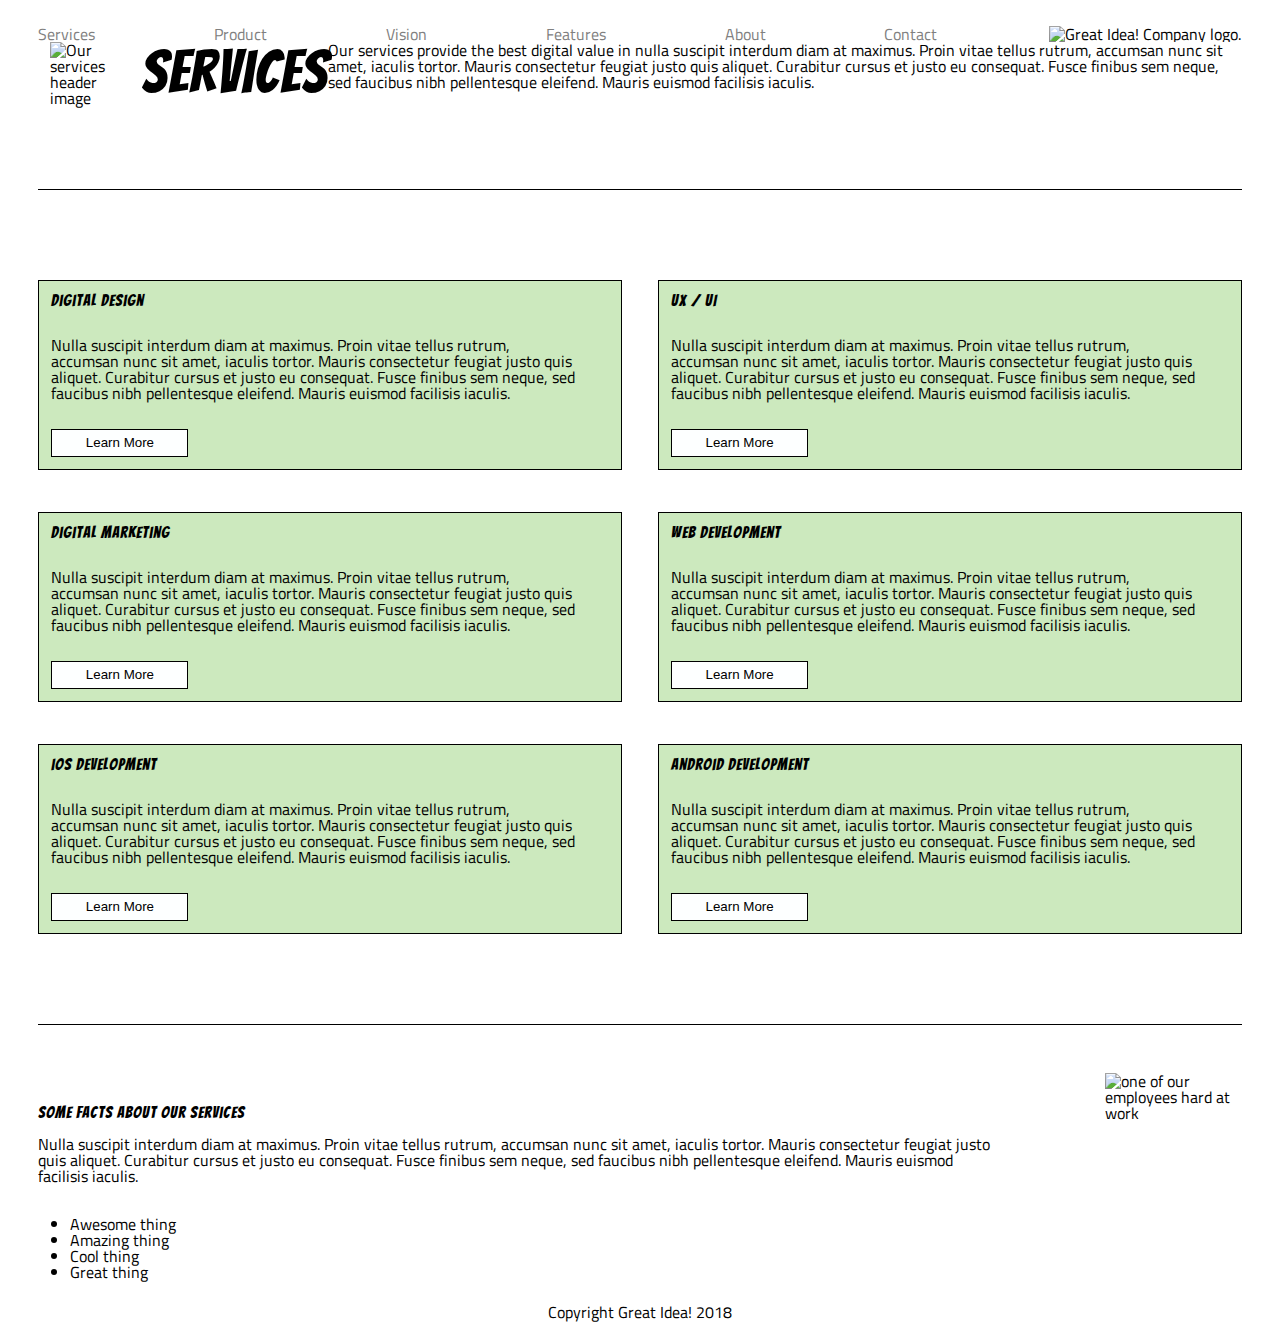
==== great-idea/services.html @ d63552d5 "completed most of the service page everything except the header" ====
<!doctype html>

<html lang="en">
<head>
  <meta charset="utf-8">

  <title>Great Idea!</title>

  <link href="https://fonts.googleapis.com/css?family=Bangers|Titillium+Web" rel="stylesheet">
  <link rel="stylesheet" href="css/index.css">

  <!--[if lt IE 9]>
    <script src="https://cdnjs.cloudflare.com/ajax/libs/html5shiv/3.7.3/html5shiv.js"></script>
  <![endif]-->
</head>

<body>


  <nav class="navigation">  
    <a id="service" href="services.html">Services</a>
    <a href="#product">Product</a>
    <a href="#vision">Vision</a>
    <a href="#features">Features</a>
    <a href="#about">About</a>
    <a href="#contact">Contact</a>
  <img class="logo navigation" src="img/logo.png" alt="Great Idea! Company logo.">
</nav>


<header>
<img class="services-header-img" src="img/services-header.jpg" alt="Our services header image">

<h1>
  Services
</h1>
<p>
  Our services provide the best digital value in nulla suscipit interdum diam at maximus. Proin vitae tellus rutrum, accumsan nunc sit amet, iaculis tortor. Mauris consectetur feugiat justo quis aliquet. Curabitur cursus et justo eu consequat. Fusce finibus sem neque, sed faucibus nibh pellentesque eleifend. Mauris euismod facilisis iaculis.
</p>

</header>


<section class="body bodysp">

<div class="groupof3 groupof3left">
<section>
<h2>Digital Design</h2>
<p>
  Nulla suscipit interdum diam at maximus. Proin vitae tellus rutrum, accumsan nunc sit amet, iaculis tortor. Mauris consectetur feugiat justo quis aliquet. Curabitur cursus et justo eu consequat. Fusce finibus sem neque, sed faucibus nibh pellentesque
  eleifend. Mauris euismod facilisis iaculis.  
</p>
<button>
  Learn More
</button>

</section>


<section>
  <h2>Digital Marketing</h2>
  
  <p>
  Nulla suscipit interdum diam at maximus. Proin vitae tellus rutrum, accumsan nunc sit amet, iaculis tortor. Mauris consectetur feugiat justo quis aliquet. Curabitur cursus et justo eu consequat. Fusce finibus sem neque, sed faucibus nibh pellentesque
  eleifend. Mauris euismod facilisis iaculis.
  
  </p>
  
  <button>
    Learn More
  </button>
</section>




<section>
  <h2>iOS Development</h2>
<p>
  Nulla suscipit interdum diam at maximus. Proin vitae tellus rutrum, accumsan nunc sit amet, iaculis tortor. Mauris consectetur feugiat justo quis aliquet. Curabitur cursus et justo eu consequat. Fusce finibus sem neque, sed faucibus nibh pellentesque
  eleifend. Mauris euismod facilisis iaculis.
  
</p>
  
  <button>
    Learn More
  </button>  
</section>
</div>
  <div class="groupof3 groupof3right">
    <section>
    <h2>UX / UI</h2>
<p>
  Nulla suscipit interdum diam at maximus. Proin vitae tellus rutrum, accumsan nunc sit amet, iaculis tortor. Mauris consectetur feugiat justo quis aliquet. Curabitur cursus et justo eu consequat. Fusce finibus sem neque, sed faucibus nibh pellentesque
  eleifend. Mauris euismod facilisis iaculis.

</p> 
      <button>
        Learn More
      </button>
      
      
      
    </section>


    <section>
      <h2>Web Development</h2>

      <p>Nulla suscipit interdum diam at maximus. Proin vitae tellus rutrum, accumsan nunc sit amet, iaculis tortor. Mauris consectetur feugiat justo quis aliquet. Curabitur cursus et justo eu consequat. Fusce finibus sem neque, sed faucibus nibh pellentesque
      eleifend. Mauris euismod facilisis iaculis.</p>
      <button>
      Learn More
      </button>
    </section>


    <section>
      <h2>Android Development</h2>

      <p>Nulla suscipit interdum diam at maximus. Proin vitae tellus rutrum, accumsan nunc sit amet, iaculis tortor. Mauris consectetur feugiat justo quis aliquet. Curabitur cursus et justo eu consequat. Fusce finibus sem neque, sed faucibus nibh pellentesque
      eleifend. Mauris euismod facilisis iaculis.</p>
      <button>
      Learn More
      </button>
    </section>
  </div>


</section>


<section class="servicepagebottom">
<div>
    <div class="spbp">
<h2> Some Facts About Our Services </h2>

<p>Nulla suscipit interdum diam at maximus. Proin vitae tellus rutrum, accumsan nunc sit amet, iaculis tortor. Mauris consectetur feugiat justo quis aliquet. Curabitur cursus et justo eu consequat. Fusce finibus sem neque, sed faucibus nibh pellentesque
eleifend. Mauris euismod facilisis iaculis.</p>
</div>
<ul class="servicepagelist">
<li>Awesome thing</li>
<li>Amazing thing</li>
<li>Cool thing</li>
<li>Great thing</li>
</ul>

</div>

<img class="services-info-img" src="img/services-info.png" alt="one of our employees hard at work">

</section>

<footer>
Copyright Great Idea! 2018
</footer>


</body>

</html>
---- great-idea/css/index.css ----
/* http://meyerweb.com/eric/tools/css/reset/ 
   v2.0 | 20110126
   License: none (public domain)
*/

html, body, div, span, applet, object, iframe,
h1, h2, h3, h4, h5, h6, p, blockquote, pre,
a, abbr, acronym, address, big, cite, code,
del, dfn, em, img, ins, kbd, q, s, samp,
small, strike, strong, sub, sup, tt, var,
b, u, i, center,
dl, dt, dd, ol, ul, li,
fieldset, form, label, legend,
table, caption, tbody, tfoot, thead, tr, th, td,
article, aside, canvas, details, embed, 
figure, figcaption, footer, header, hgroup, 
menu, nav, output, ruby, section, summary,
time, mark, audio, video {
	margin: 0;
	padding: 0;
	border: 0;
	font-size: 100%;
	font: inherit;
	vertical-align: baseline;
}
/* HTML5 display-role reset for older browsers */
article, aside, details, figcaption, figure, 
footer, header, hgroup, menu, nav, section {
	display: block;
}
body {
	line-height: 1;
}
ol, ul {
	list-style: none;
}
blockquote, q {
	quotes: none;
}
blockquote:before, blockquote:after,
q:before, q:after {
	content: '';
	content: none;
}
table {
	border-collapse: collapse;
	border-spacing: 0;
}

/* Set every element's box-sizing to border-box */
* {
    box-sizing: border-box;
}

html, body {
    height: 100%;
    font-family: 'Titillium Web', sans-serif;
}

h1, h2, h3, h4, h5 {
    font-family: 'Bangers', cursive;
    letter-spacing: 1px;
    margin-bottom: 15px;
}

/* Copy and paste your work from 
yesterday here and start to refactor into flexbox */

/*And IT BEGINS*/

body{
	padding: 2% 3%;
}
footer{
	display:flex;
	justify-content: center;
	margin-bottom: 4%;
	margin-top: 2%;
}
.RH{
	text-align: center;
	padding: 2% 1% 5%;
}
.navigation{
	display:flex;
	justify-content: space-between;
}
nav a{
	
	padding: 0 4.6%;
	color: gray;
	text-decoration: none;
}
nav a:hover{
	color:black;
	text-decoration: none;
}
.logo{
	width:20%;
	padding-left: 4%;
}
#service{
	padding-left: 0%;
	padding-right: 4.6%;
}
.bigheader{
	display:flex;
	justify-content: center;
	align-content: center;
	flex-direction:column;
	text-align: center;
}

header img{
	padding: 0% 1%;
}
header h1{
	font-size: 60px;
}
header{
	display:flex;
	justify-content: center;
	align-content: center;
	justify-content: space-evenly;
	margin-bottom: 6%;
}

.images{
	
	display:flex;
	justify-content: center;
	margin:3%;
}


button{
	background-color: #fdffff;
	color:black;
	border:1px solid black;
	padding: 1% 6%;
}
button:hover{
	background-color: black;
	color:#fdffff;
	padding: 1% 6%;
}
.part1{
	display:flex;
	justify-content: center;
	justify-content: space-between;
	

}
.part2{
	display:flex;
	justify-content: center;
	justify-content: space-between;
}
.body{
	
	border-bottom: solid 1.5px black;
	border-top: solid 1.5px black;
	padding-top: 4%;
	padding-bottom: 4%;
	margin-bottom: 4%;

}
.overimg{
	margin:0 2%;
}
.underimg{
	margin:0 2%;
}
.servicepagebottom{
	display:flex;
	justify-content: center;
	justify-content: space-between;
}
ul.servicepagelist{
list-style-type: disc;
margin-left: 3%;
}
.spbp{
	margin: 3% 10%;
	margin-left:0%;
}
.groupof3 section{
	border: solid black 1px;
background-color: rgb(204, 233, 190);
padding:2%;
margin: 7% 3%;
}
.bodysp{
	display:flex;
}
.groupof3left section{
	margin-left:0%;
}
.groupof3right section{
	margin-right:0%;
}
.groupof3 section p{
	margin: 5%;
    margin-left: 0%;
}
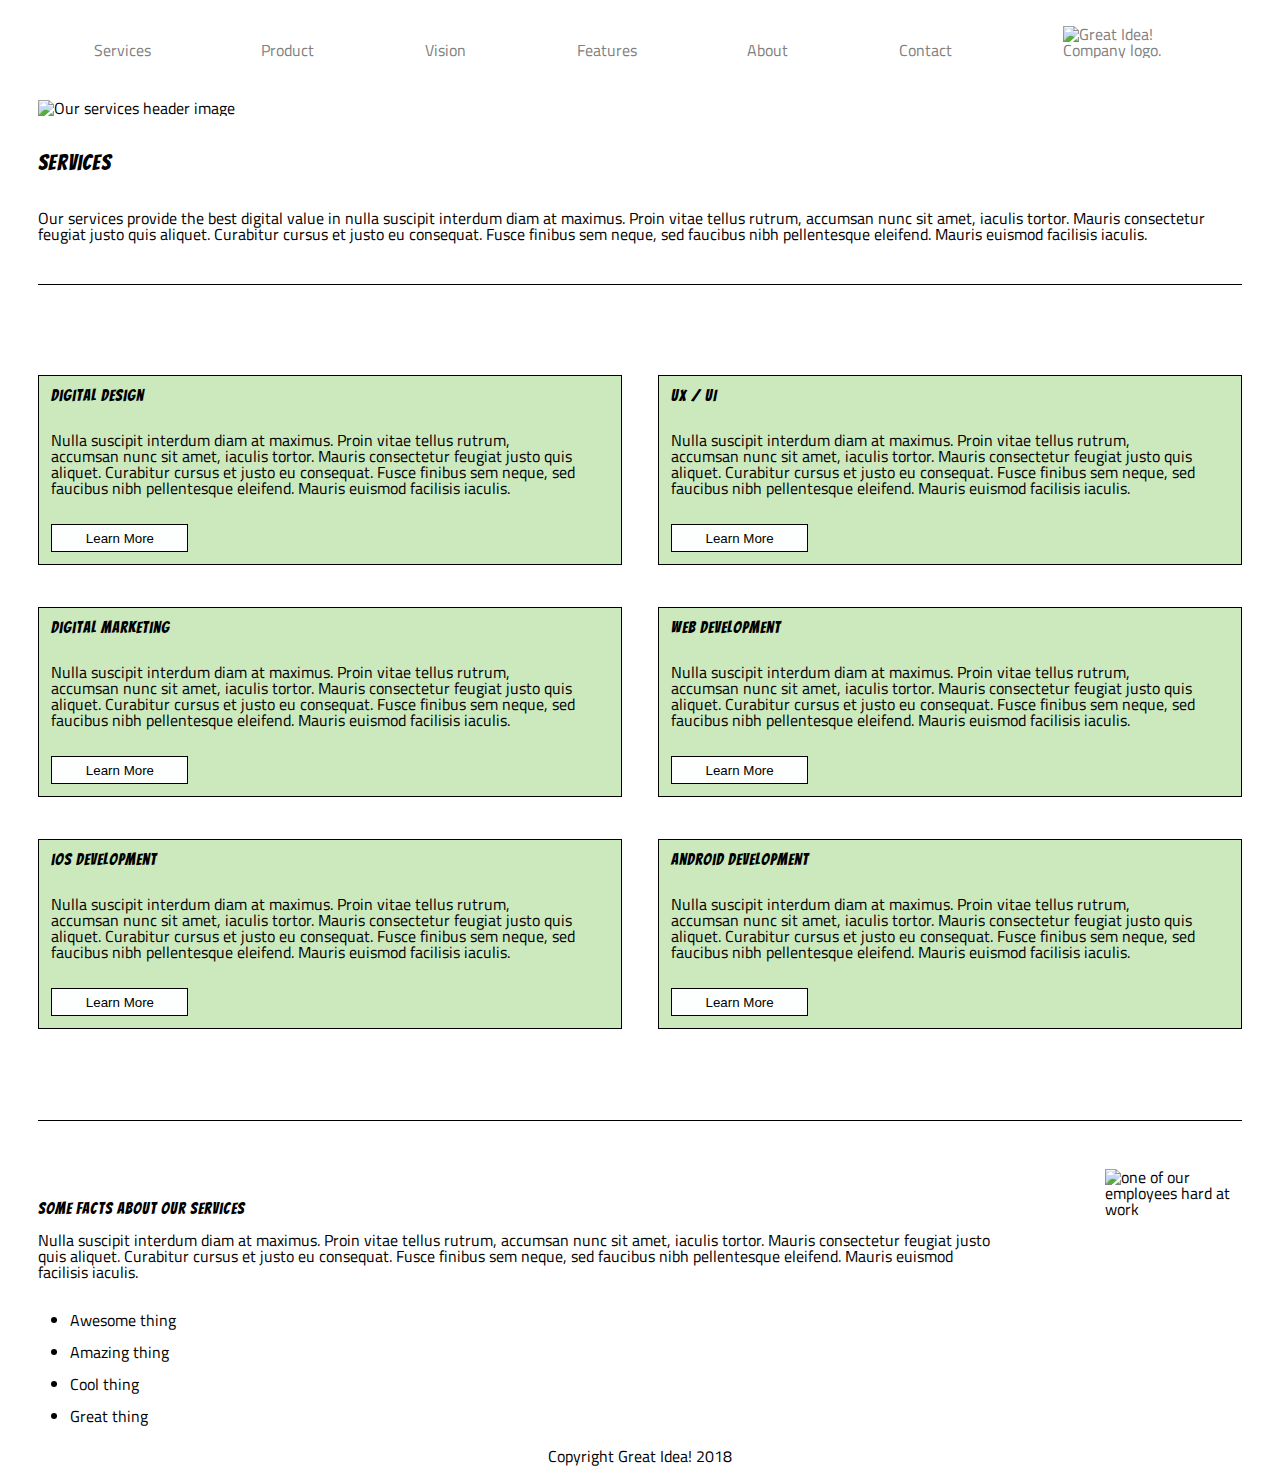
==== commit ac5a1563: "Completed the header fixed some bugs" ====
--- a/great-idea/services.html
+++ b/great-idea/services.html
@@ -4,7 +4,7 @@
 <head>
   <meta charset="utf-8">
 
-  <title>Great Idea!</title>
+  <title>Great Idea! - Services</title>
 
   <link href="https://fonts.googleapis.com/css?family=Bangers|Titillium+Web" rel="stylesheet">
   <link rel="stylesheet" href="css/index.css">
@@ -24,13 +24,12 @@
     <a href="#features">Features</a>
     <a href="#about">About</a>
     <a href="#contact">Contact</a>
-  <img class="logo navigation" src="img/logo.png" alt="Great Idea! Company logo.">
-</nav>
+    <a href="index.html"><img src="img/logo.png" alt="Great Idea! Company logo."></a>
+    </nav>
 
 
-<header>
-<img class="services-header-img" src="img/services-header.jpg" alt="Our services header image">
-
+<header class="spheader">
+  <img class="services-header-img" src="img/services-header.jpg" alt="Our services header image">
 <h1>
   Services
 </h1>
@@ -139,9 +138,9 @@
 eleifend. Mauris euismod facilisis iaculis.</p>
 </div>
 <ul class="servicepagelist">
-<li>Awesome thing</li>
-<li>Amazing thing</li>
-<li>Cool thing</li>
+<li>Awesome thing</li><br>
+<li>Amazing thing</li><br>
+<li>Cool thing</li><br>
 <li>Great thing</li>
 </ul>
 
--- a/great-idea/css/index.css
+++ b/great-idea/css/index.css
@@ -84,6 +84,7 @@
 .navigation{
 	display:flex;
 	justify-content: space-between;
+	align-items: baseline;
 }
 nav a{
 	
@@ -95,9 +96,7 @@
 	color:black;
 	text-decoration: none;
 }
-.logo{
-	width:20%;
-	padding-left: 4%;
+
 }
 #service{
 	padding-left: 0%;
@@ -111,10 +110,7 @@
 	text-align: center;
 }
 
-header img{
-	padding: 0% 1%;
-}
-header h1{
+.leftside{
 	font-size: 60px;
 }
 header{
@@ -202,4 +198,16 @@
 .groupof3 section p{
 	margin: 5%;
     margin-left: 0%;
-}+}
+header.spheader{
+	display:flex;
+	flex-direction: column;
+/*align-content: ;*/
+margin:2% 0%;
+}
+header.spheader h1, header.spheader p, header.spheader img{
+	margin: 1.5% 0%;
+}
+header.spheader h1{
+	font-size:22px;
+}
